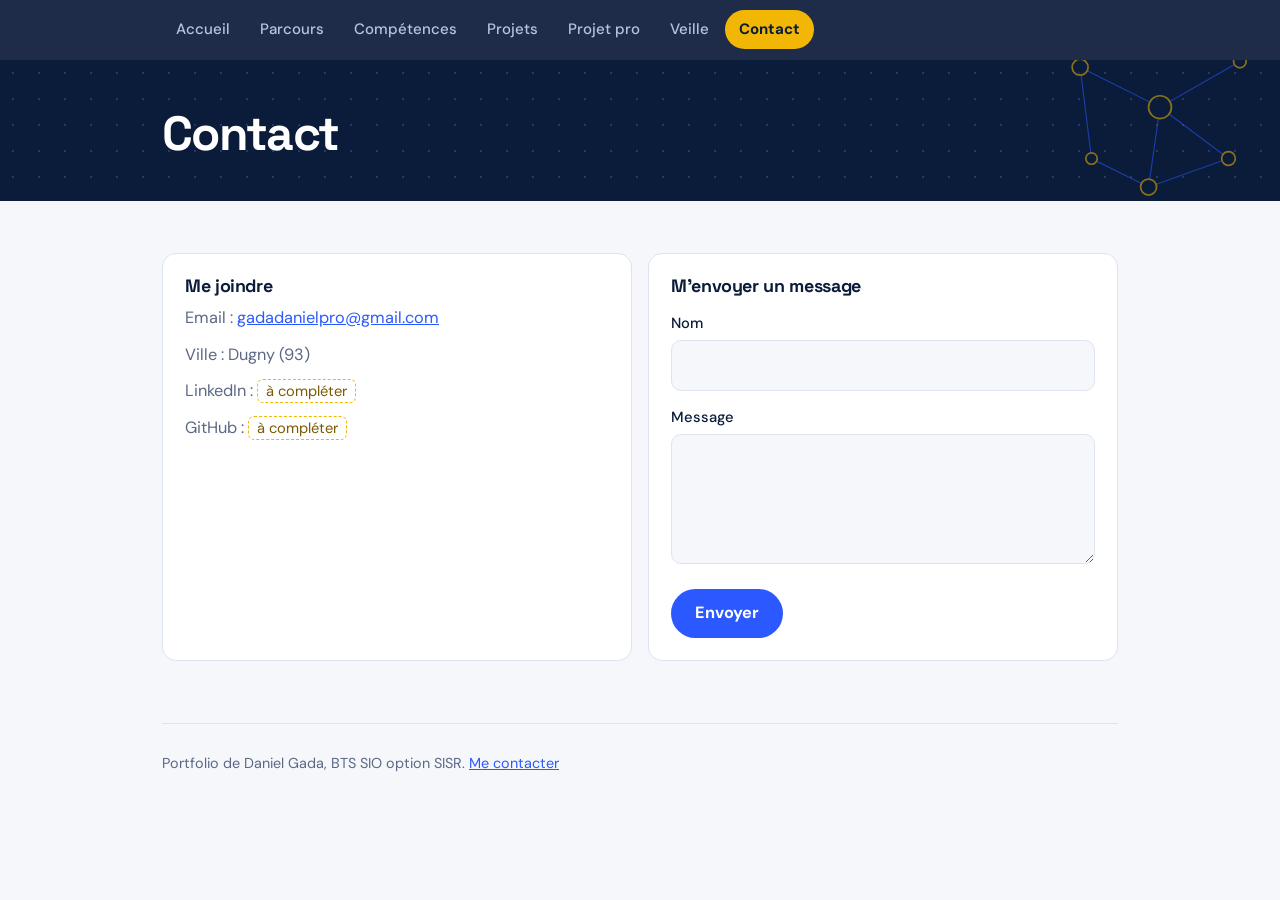
==== contact.html @ c7fd77aa "Add files via upload" ====
<!DOCTYPE html>
<html lang="fr">
<head>
<meta charset="utf-8">
<meta name="viewport" content="width=device-width, initial-scale=1, viewport-fit=cover">
<title>Contact – Daniel Gada, BTS SIO SISR</title>
<meta name="description" content="Portfolio BTS SIO SISR de Daniel Gada">
<link href="https://fonts.googleapis.com/css2?family=Space+Grotesk:wght@500;700&family=DM+Sans:wght@400;500;700&display=swap" rel="stylesheet">
<link rel="stylesheet" href="style.css">
</head>
<body>
<nav><div class="wrap"><a href="index.html">Accueil</a><a href="parcours.html">Parcours</a><a href="competences.html">Compétences</a><a href="projets.html">Projets</a><a href="projet-pro.html">Projet pro</a><a href="veille.html">Veille</a><a href="contact.html" aria-current="page">Contact</a></div></nav>
<header class="hero small"><div class="wrap">
<h1>Contact</h1>
</div></header>
<main class="wrap">

<section>
<div class="grid">
<div class="card"><h3>Me joindre</h3><p>Email : <a href="mailto:gadadanielpro@gmail.com">gadadanielpro@gmail.com</a></p><p>Ville : Dugny (93)</p><p>LinkedIn : <span class="todo">à compléter</span></p><p>GitHub : <span class="todo">à compléter</span></p></div>
<div class="card"><h3>M'envoyer un message</h3>
<form class="contact" action="mailto:gadadanielpro@gmail.com" method="post" enctype="text/plain">
<label for="n">Nom</label><input id="n" name="nom" required>
<label for="m">Message</label><textarea id="m" name="message" required></textarea>
<button type="submit">Envoyer</button>
</form></div>
</div>
</section>

</main>
<div class="wrap"><footer>Portfolio de Daniel Gada, BTS SIO option SISR. <a href="contact.html">Me contacter</a></footer></div>
</body>
</html>
---- style.css ----
/* Portfolio Daniel Gada - style "topologie réseau" */
:root{--bg:#f5f7fb;--surface:#fff;--ink:#0b1b3a;--muted:#5b6885;--line:#dde3f0;--accent:#2b59ff;--soft:#e8edff;--gold:#f2b705;--gold-ink:#7a5a00;--hero:#0b1b3a;--hero-ink:#fff;--hero-mute:#b8c4e4;--r:14px;box-sizing:border-box;padding-top:env(safe-area-inset-top,0px);padding-bottom:env(safe-area-inset-bottom,0px)}
@media (prefers-color-scheme:dark){:root:not([data-theme="light"]){--bg:#070f23;--surface:#0f1b3a;--ink:#e8edfb;--muted:#9aa8cc;--line:#1f2d55;--accent:#7b9dff;--soft:#18264f;--gold-ink:#f2b705;--hero:#050b1a}}
:root[data-theme="dark"]{--bg:#070f23;--surface:#0f1b3a;--ink:#e8edfb;--muted:#9aa8cc;--line:#1f2d55;--accent:#7b9dff;--soft:#18264f;--gold-ink:#f2b705;--hero:#050b1a}
*,*::before,*::after{box-sizing:inherit}
html{scroll-behavior:smooth;scroll-padding-top:70px}
body{margin:0;background:var(--bg);color:var(--ink);font-family:"DM Sans",system-ui,-apple-system,"Segoe UI",sans-serif;line-height:1.65;font-size:1.02rem}
h1,h2,h3{font-family:"Space Grotesk","DM Sans",system-ui,sans-serif;letter-spacing:-.02em;line-height:1.15}
.wrap{max-width:1000px;margin:0 auto;padding:0 22px}
a{color:var(--accent)}
a:focus-visible,button:focus-visible,input:focus-visible,textarea:focus-visible{outline:3px solid var(--gold);outline-offset:2px}

/* Navigation */
nav{position:sticky;top:0;z-index:10;background:color-mix(in srgb,var(--hero) 92%,transparent);backdrop-filter:blur(8px);padding-top:env(safe-area-inset-top,0px);border-bottom:1px solid #1d2c57}
nav .wrap{display:flex;gap:2px;flex-wrap:wrap;padding-top:10px;padding-bottom:10px}
nav a{color:var(--hero-mute);text-decoration:none;padding:7px 14px;border-radius:999px;font-weight:500;font-size:.94rem}
nav a:hover,nav a:focus-visible{color:#fff;background:#1a2a58;outline:none}
nav a[aria-current="page"]{background:var(--gold);color:#0b1b3a;font-weight:700}

/* Hero avec motif de topologie réseau */
.hero{position:relative;overflow:hidden;background:var(--hero);color:var(--hero-ink);padding:84px 0 76px;background-image:radial-gradient(#26376a 1.2px,transparent 1.3px);background-size:26px 26px}
.hero::after{content:"";position:absolute;right:-30px;top:50%;width:420px;height:340px;transform:translateY(-50%);opacity:.9;pointer-events:none;background:url("data:image/svg+xml,%3Csvg xmlns='http://www.w3.org/2000/svg' viewBox='0 0 420 340' fill='none'%3E%3Cg stroke='%232b59ff' stroke-width='2'%3E%3Cpath d='M70 60L210 130L350 50M210 130L190 270M210 130L330 220M190 270L330 220M70 60L90 220L190 270'/%3E%3C/g%3E%3Cg fill='%230b1b3a' stroke='%23f2b705' stroke-width='3'%3E%3Ccircle cx='70' cy='60' r='14'/%3E%3Ccircle cx='350' cy='50' r='11'/%3E%3Ccircle cx='210' cy='130' r='20'/%3E%3Ccircle cx='190' cy='270' r='14'/%3E%3Ccircle cx='330' cy='220' r='12'/%3E%3Ccircle cx='90' cy='220' r='10'/%3E%3C/g%3E%3C/svg%3E") no-repeat center/contain}
.hero .wrap{position:relative;z-index:1}
.hero h1{font-size:clamp(2.6rem,9vw,5.4rem);margin:0 0 14px;font-weight:700;letter-spacing:-.035em}
.hero .role{font-family:"Space Grotesk",sans-serif;font-size:clamp(1.1rem,2.8vw,1.5rem);color:var(--gold);margin:0 0 16px;font-weight:500}
.hero p{max-width:52ch;margin:0 0 10px;color:var(--hero-mute);font-size:1.08rem}
.hero.small{padding:46px 0 40px}
.hero.small::after{width:240px;height:200px;right:0;opacity:.55}
.hero.small h1{font-size:clamp(1.9rem,6vw,3rem);margin:0}
@media(max-width:700px){.hero::after{opacity:.18}}
.btns{display:flex;gap:12px;flex-wrap:wrap;margin-top:26px}
.btn{display:inline-block;padding:12px 22px;border-radius:999px;background:var(--gold);color:#0b1b3a;text-decoration:none;font-weight:700}
.btn.ghost{background:transparent;color:#fff;border:1.5px solid #4a5d94}
.btn:hover{filter:brightness(1.08)}

/* Sections */
main{padding-bottom:20px}
section{padding:52px 0 6px}
h2{font-size:clamp(1.6rem,4vw,2.1rem);margin:0 0 8px;display:flex;align-items:center;gap:12px}
h2::before{content:"";width:14px;height:14px;border-radius:50%;border:3px solid var(--gold);background:var(--hero);flex:none}
.sub{color:var(--muted);margin:0 0 22px;max-width:62ch}
h3{font-size:1.12rem;margin:0 0 8px}
.crumb{font-size:.9rem;color:var(--muted);padding-top:26px;margin:0}
.crumb a{color:var(--muted)}

/* Cartes */
.grid{display:grid;grid-template-columns:repeat(auto-fit,minmax(270px,1fr));gap:16px}
.card{background:var(--surface);border:1px solid var(--line);border-radius:var(--r);padding:22px}
.card p{margin:0 0 10px;color:var(--muted)}
.card ul{margin:6px 0 0;padding-left:18px}
.card li{margin:4px 0}
a.card{display:block;color:inherit;text-decoration:none;transition:transform .18s,border-color .18s,box-shadow .18s}
a.card:hover,a.card:focus-visible{transform:translateY(-3px);border-color:var(--accent);box-shadow:0 10px 26px -14px var(--accent);outline:none}
.more{display:inline-block;margin-top:4px;font-weight:700;color:var(--accent)}
.more::after{content:" \2192"}
.bloc{border-top:5px solid var(--accent)}
.bloc h3 span{display:inline-block;background:var(--gold);color:#0b1b3a;border-radius:6px;padding:1px 8px;margin-right:8px;font-size:.85rem}

/* Puces */
.chips{display:flex;flex-wrap:wrap;gap:7px;margin-top:12px}
.chip{background:var(--soft);color:var(--accent);border-radius:999px;padding:3px 12px;font-size:.85rem;font-weight:500}

/* Projet en vedette */
.proj{display:grid;grid-template-columns:160px 1fr;gap:24px;background:var(--surface);border:1px solid var(--line);border-left:6px solid var(--gold);border-radius:var(--r);padding:26px;margin-bottom:16px}
@media(max-width:640px){.proj{grid-template-columns:1fr;gap:8px}}
.proj .meta{color:var(--muted);font-size:.92rem;line-height:1.8}
.proj h3{font-size:1.35rem}

/* Gantt en chevrons */
.gantt{display:grid;grid-template-columns:repeat(6,1fr);gap:0;margin:14px 0 6px}
.gantt div{background:var(--accent);color:#fff;font-size:.8rem;font-weight:500;padding:12px 18px 12px 22px;line-height:1.25;clip-path:polygon(0 0,calc(100% - 14px) 0,100% 50%,calc(100% - 14px) 100%,0 100%,14px 50%);margin-right:-6px;display:flex;align-items:center}
.gantt div:first-child{clip-path:polygon(0 0,calc(100% - 14px) 0,100% 50%,calc(100% - 14px) 100%,0 100%)}
.gantt div:nth-child(even){background:var(--gold);color:#0b1b3a}
@media(max-width:700px){.gantt{grid-template-columns:repeat(2,1fr);gap:6px}.gantt div,.gantt div:first-child{clip-path:none;margin:0;border-radius:6px;padding:10px}}

/* Frise (parcours) */
.tl{list-style:none;margin:6px 0 0;padding:0 0 0 20px;border-left:2px solid var(--line)}
.tl li{position:relative;padding:0 0 18px 14px;font-size:.97rem}
.tl li::before{content:"";position:absolute;left:-28px;top:6px;width:12px;height:12px;border-radius:50%;background:var(--surface);border:3px solid var(--accent)}
.tl li:first-child::before{border-color:var(--gold)}
.tl b{display:block;font-weight:700}
.tl span{color:var(--muted)}

/* Fiches projet */
.facts{display:flex;flex-wrap:wrap;gap:10px;margin:0}
.facts div{background:var(--surface);border:1px solid var(--line);border-radius:999px;padding:8px 18px;font-weight:500}
.facts b{color:var(--muted);font-weight:400;margin-right:6px;font-size:.88rem}
.steps{padding-left:22px}
.steps li{margin:10px 0}
.shots{display:grid;grid-template-columns:repeat(auto-fit,minmax(240px,1fr));gap:14px}
.shot{border:2px dashed var(--line);border-radius:var(--r);min-height:160px;display:flex;align-items:center;justify-content:center;text-align:center;padding:16px;color:var(--muted);font-size:.92rem}
.shot img{max-width:100%;border-radius:8px}

/* Tableau */
.scroll{overflow-x:auto;border:1px solid var(--line);border-radius:var(--r)}
table{width:100%;border-collapse:collapse;background:var(--surface);min-width:620px}
th,td{text-align:left;padding:12px 14px;border-bottom:1px solid var(--line);font-size:.93rem;vertical-align:top}
th{background:var(--soft);color:var(--accent)}
tr:last-child td{border-bottom:0}

/* Formulaire */
form.contact label{display:block;font-weight:500;font-size:.92rem;margin:14px 0 5px}
form.contact input,form.contact textarea{width:100%;font:inherit;color:var(--ink);background:var(--bg);border:1px solid var(--line);border-radius:10px;padding:11px 12px}
form.contact textarea{min-height:130px;resize:vertical}
form.contact button{margin-top:16px;font:inherit;font-weight:700;padding:11px 24px;border:0;border-radius:999px;background:var(--accent);color:#fff;cursor:pointer}

/* A compléter */
.todo{border:1.5px dashed var(--gold);padding:1px 8px;border-radius:6px;color:var(--gold-ink);font-size:.9em}

footer{margin-top:56px;padding:28px 0 36px;border-top:1px solid var(--line);color:var(--muted);font-size:.9rem}
@media(prefers-reduced-motion:reduce){html{scroll-behavior:auto}a.card{transition:none}}

/* Projet professionnel */
.etat{display:inline-block;font-size:.8rem;font-weight:700;border-radius:6px;padding:2px 10px;margin-bottom:8px;background:var(--soft);color:var(--accent)}
.etat.now{background:var(--gold);color:#0b1b3a}
.etat.later{background:transparent;border:1.5px solid var(--line);color:var(--muted)}
.road .card{margin-bottom:16px}
.road h3{font-size:1.3rem}
.road h4{margin:14px 0 4px;font-size:.98rem}
.road ul{margin:0}
.pj h3{font-size:1.08rem}
.pj .why{border-top:1px solid var(--line);margin-top:12px;padding-top:10px;font-size:.93rem;color:var(--ink)}

/* Images de veille */
.fig{margin:22px 0;padding:0}
.fig img{width:100%;height:auto;display:block;border-radius:14px}
.fig figcaption{margin-top:8px;font-size:.9rem;color:var(--muted)}
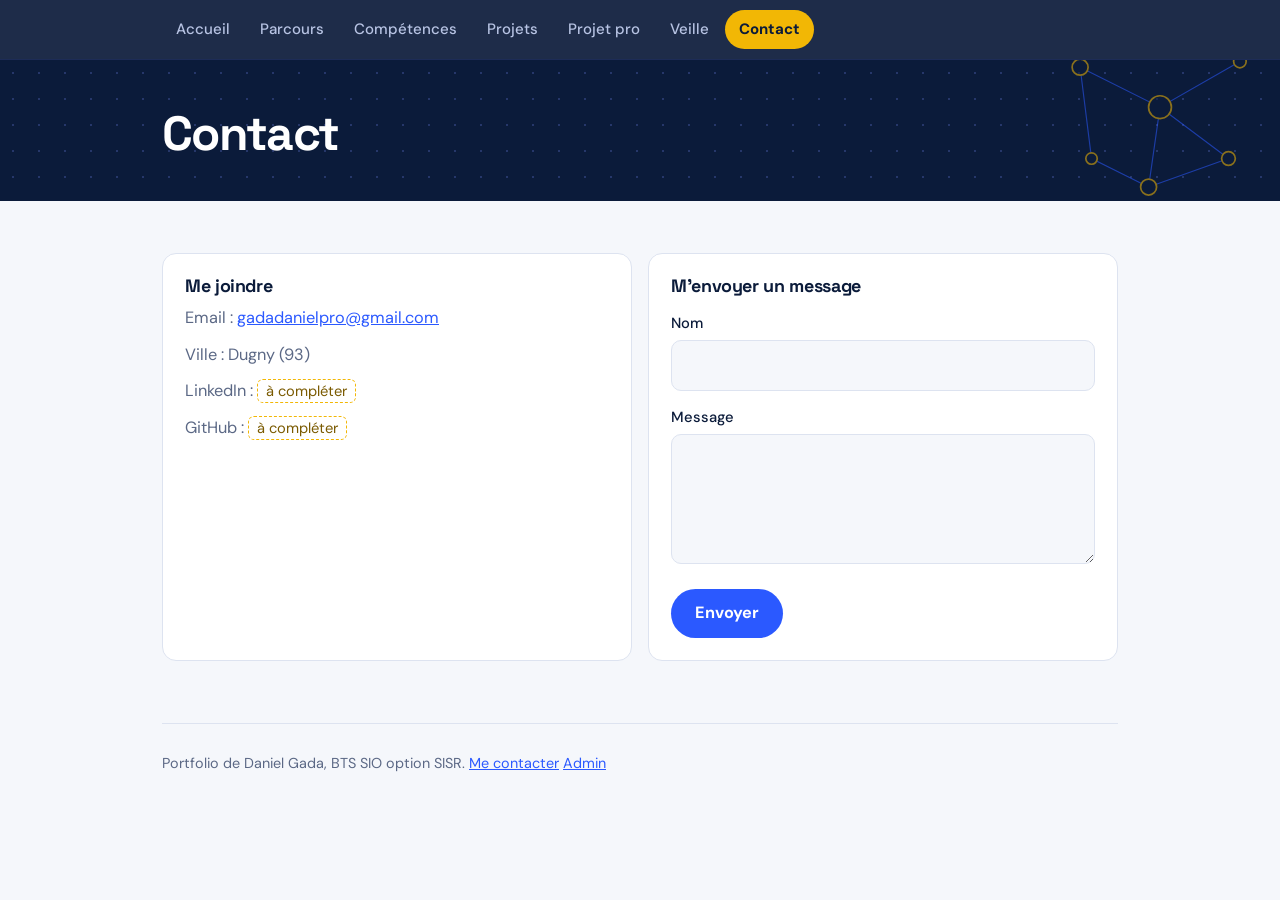
==== commit ad632b34: "Add files via upload" ====
--- a/contact.html
+++ b/contact.html
@@ -28,6 +28,7 @@
 </section>
 
 </main>
-<div class="wrap"><footer>Portfolio de Daniel Gada, BTS SIO option SISR. <a href="contact.html">Me contacter</a></footer></div>
+<div class="wrap"><footer>Portfolio de Daniel Gada, BTS SIO option SISR. <a href="contact.html">Me contacter</a> <a href="#admin" id="admin-open" class="admin-link">Admin</a></footer></div>
+<script src="admin.js" defer></script>
 </body>
 </html>
